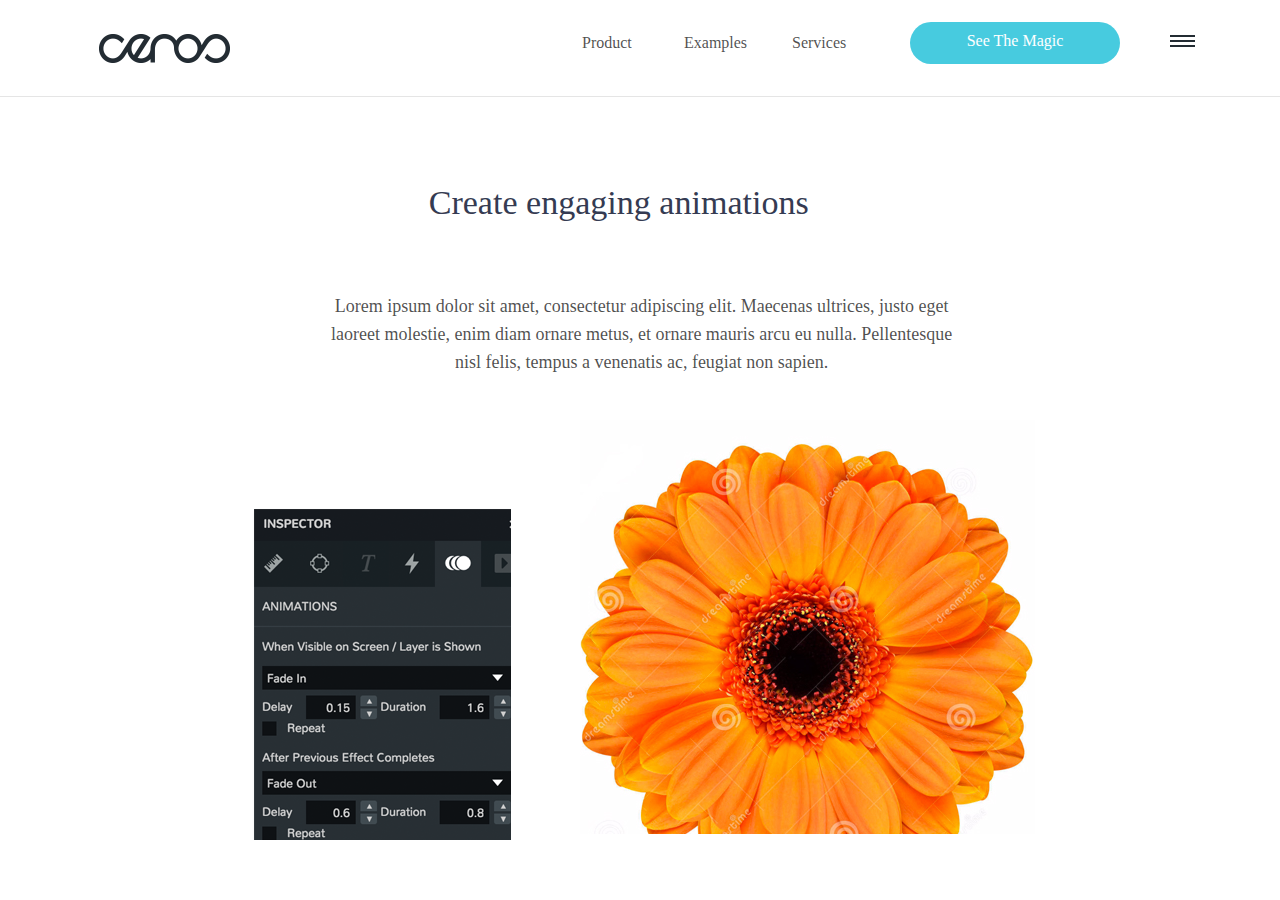
==== create-engaging.html @ 71084809 "finished create engaging page" ====
<html>
<head>
	<title>Create Engaging</title>
	<link rel="stylesheet" type="text/css" href="stylesheets/reset.css">
	<link rel="stylesheet" type="text/css" href="stylesheets/style.css">
</head>
<body>
	<nav>
		<img class="ceros-logo" src="images/ceros-logo.png">
		<a class="product-link text-link-style" href="#">Product</a>
		<a class="examples-link text-link-style" href="#">Examples</a>
		<a class="services-link text-link-style" href="#">Services</a>
		<div class="see-the-magic-button">
			<p>See The Magic</p>
		</div>
		<img class="hamburger-nav" src="images/hamburger-nav_03.png">
		<hr class="nav-hr">
	</nav>
	<div class="create-engaging">
		<h3>Create engaging animations</h3>
		<p>Lorem ipsum dolor sit amet, consectetur adipiscing elit. Maecenas ultrices, justo eget laoreet molestie, enim diam ornare metus, et ornare mauris arcu eu nulla. Pellentesque nisl felis, tempus a venenatis ac, feugiat non sapien.</p>
		<div class="inspector">
		</div>
		<div class="flower">
		</div>
	</div>
</body>
</html>
---- stylesheets/style.css ----
html {
	font-family: 'Avenir';
	font-weight: 200;
}

nav {
	left: 0px;
	top: 0px;
	width: 1300px;
	height: 95px;
	z-index: 100;
}

.ceros-logo {
	margin-left: 90px;
	margin-top: 27px;
}

.text-link-style {
	text-decoration: none;
	color: rgba(115, 115, 115, 1);
}

.text-link-style:hover {
	opacity: .8;
}

.product-link {
  font-size: 16px;
  color: rgba(0, 0, 0, 0.702);
  line-height: 4.589;
  text-align: center;
  position: absolute;
  left: 582px;
  top: 5.788px;
  z-index: 93;
  }

.examples-link {
  font-size: 16px;
  font-family: "Avenir";
  color: rgba(0, 0, 0, 0.702);
  line-height: 4.589;
  text-align: center;
  position: absolute;
  left: 684px;
  top: 5.788px;
  z-index: 92;
}

.services-link {
  font-size: 16px;
  font-family: "Avenir";
  color: rgba(0, 0, 0, 0.702);
  line-height: 4.589;
  text-align: center;
  position: absolute;
  left: 792px;
  top: 5.788px;
  z-index: 91;
}

.see-the-magic-button {
	position: absolute;
	left: 910px;
	top: 22px;
	width: 210px;
	height: 42px;
	z-index: 86;
	background-color: rgba(71, 203, 223, 1);
	vertical-align: center;
	border-radius: 30px;
	color: white;
}


.see-the-magic-button:hover {
	cursor: pointer;
	opacity: .8;
}

.see-the-magic-button p {
	padding-top: 10.5px;
	text-align: center;
}

.hamburger-nav {
	position: absolute;
	left: 1170px;
	top: 33px;
}

.hamburger-nav:hover {
	opacity: .8;
	cursor: pointer;
}

.nav-hr {
	position: absolute;
	top: 88px;
	width: 100%;
	background-color: rgba(229, 229, 229, 1);
	border: none;
	height: 1px;
}

.features-buttons .latest-features-button {
	position: absolute;
	left: 210px;
	top: 152px;
}

.features-buttons .powerful-design-tools-button {
	position: absolute;
	left: 385px;
	top: 152px;
}

.features-buttons .publish-instantly-button {
	position: absolute;
    left: 610px;
    top: 152px;
}

.features-buttons .analytics-button {
	position: absolute;
	left: 810px;
	top: 152px;
}

.features-buttons .sdk-button {
	position: absolute;
	left: 990px;
	top: 152px;
}

.create-rich-header {
	font-size: 30.848px;
	color: rgb(53, 59, 82);
	line-height: 1.215;
	text-align: center;
	-moz-transform: matrix( 1.22974348722331,0,0,1.22701253971668,0,0);
	-webkit-transform: matrix( 1.22974348722331,0,0,1.22701253971668,0,0);
	-ms-transform: matrix( 1.22974348722331,0,0,1.22701253971668,0,0);
	position: absolute;
	left: 444.342px;
	top: 314.766px;
	z-index: 90;
}

.create-rich-content {
	font-size: 18px;
	color: rgba(53, 59, 82, 0.702);
	line-height: 1.556;
	text-align: center;
	position: absolute;
	left: 376.615px;
	top: 395.628px;
	width: 544px;
	height: 74px;
	z-index: 90;
}

.splash-background {
  background-image: url("../images/ipad-splash_02.png");
  position: absolute;
  left: 30px;
  top: 400px;
  width: 1300px;
  height: 900px;
  z-index: 80;
  background-repeat: no-repeat;
}

/* all the tools section **************************************************/

.all-the-tools {
  position: absolute;
  left: 0px;
  top: 0px;
  width: 1300px;
  z-index: 55;	
}

.all-the-tools h3 {
  font-size: 30.848px;
  color: rgb(53, 59, 82);
  line-height: 1.315;
  text-align: left;
  -moz-transform: matrix( 1.22974348722331,0,0,1.22701253971668,0,0);
  -webkit-transform: matrix( 1.22974348722331,0,0,1.22701253971668,0,0);
  -ms-transform: matrix( 1.22974348722331,0,0,1.22701253971668,0,0);
  margin-left: 115px;
  margin-top: 357px;
  z-index: 54;
  width: 170px;
}

.all-the-tools p {
  font-size: 18px;
  font-family: "Avenir";
  color: rgba(53, 59, 82, 0.702);
  line-height: 1.556;
  text-align: left;
  margin-left: 90px;
  margin-top: 32px;
  width: 317px;
  height: 130px;
  z-index: 53;
}

.learn-more-button {
	margin-left: 90px;
	margin-top: 32px;
	background-color: rgb(71, 203, 223);
	width: 198px;
	height: 44px;
	z-index: 51;
	border-radius: 30px;
	text-align: center;
}

.learn-more-button:hover {
	cursor: pointer;
	opacity: .8;
}

.learn-more-button p {
	vertical-align: center;
	margin-left: 50px;
	position: relative;
	top: 6px;
	color: white;
}

.purse {
	background-image: url("../images/purse.png");
	background-repeat: no-repeat;
	position: absolute;
	top: 180px;
	left: 526px;
	width: 800px;
	height: 637px;
	z-index: 50;
}

/* create engaging ***********************/

.create-engaging h3 {
	margin-top: 90px;
    margin-left: 470.745px;
    font-size: 30.848px;
    color: rgb(53, 59, 82);
    line-height: 1.215;
    text-align: left;
    -moz-transform: matrix( 1.1046253457882,0,0,1.10217225385059,0,0);
    -webkit-transform: matrix( 1.1046253457882,0,0,1.10217225385059,0,0);
    -ms-transform: matrix( 1.1046253457882,0,0,1.10217225385059,0,0);
    z-index: 44;
}

.create-engaging p {
  font-size: 18px;
  color: rgba(0, 0, 0, 0.702);
  line-height: 1.556;
  text-align: center;
  margin-left: 319.169px;
  margin-top: 70px;
  width: 645px;
  height: 75px;
  z-index: 43;
}

.inspector {
	background-image: url("../images/inspector.png");
  	margin-left: 231px;
  	margin-top: 126px;
  	width: 280px;
  	height: 347px;
  	z-index: 39;
}

.flower {
   background-image: url("../images/flower.jpg");
   background-repeat: no-repeat;
   position: absolute;
   left: 580px;
   top: 420px;
   width: 560px;
   height: 442px;
   z-index: 40;
}
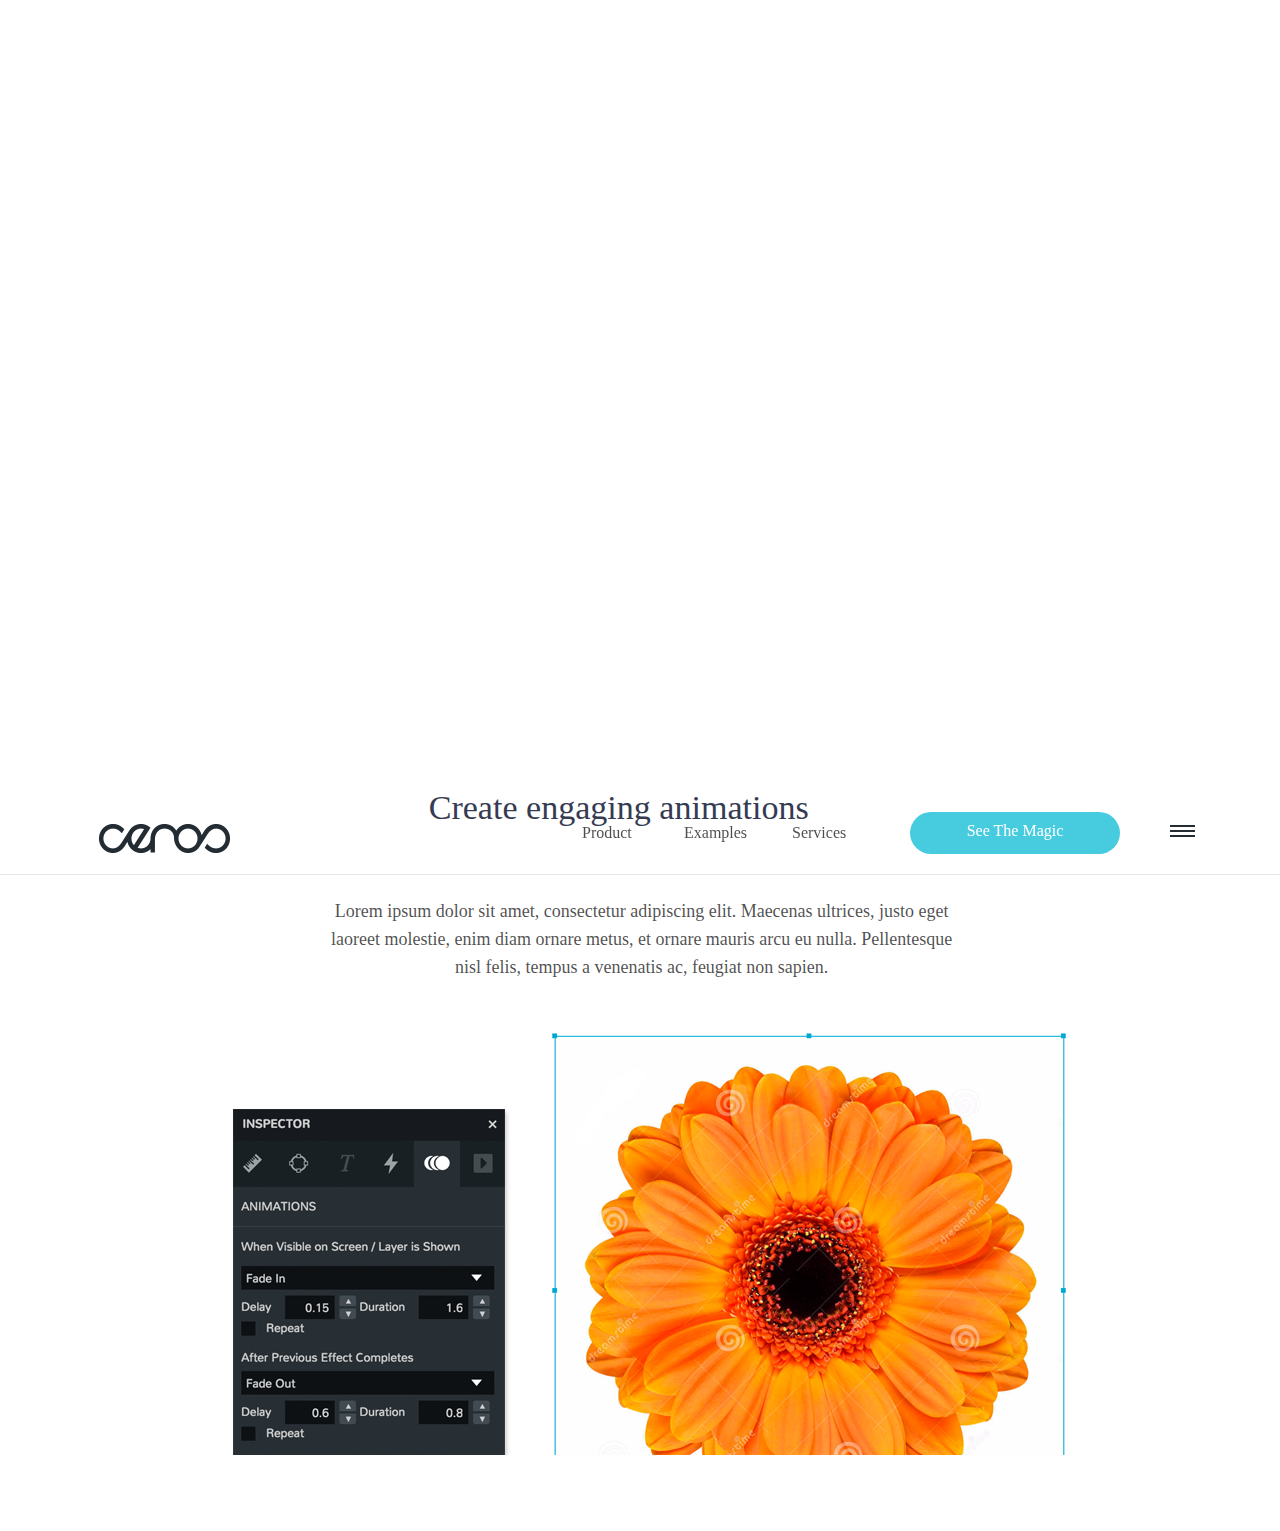
==== commit 2d3974bf: "finised refactor for every-interaction section" ====
--- a/create-engaging.html
+++ b/create-engaging.html
@@ -19,9 +19,7 @@
 	<div class="create-engaging">
 		<h3>Create engaging animations</h3>
 		<p>Lorem ipsum dolor sit amet, consectetur adipiscing elit. Maecenas ultrices, justo eget laoreet molestie, enim diam ornare metus, et ornare mauris arcu eu nulla. Pellentesque nisl felis, tempus a venenatis ac, feugiat non sapien.</p>
-		<div class="inspector">
-		</div>
-		<div class="flower">
+		<div class="inspector-flower">
 		</div>
 	</div>
 </body>
--- a/stylesheets/style.css
+++ b/stylesheets/style.css
@@ -4,12 +4,24 @@
 }
 
 nav {
-	left: 0px;
-	top: 0px;
-	width: 1300px;
-	height: 95px;
+	width: 100%;
+	height: 85px;
 	z-index: 100;
-}
+	position: fixed;
+}
+
+.nav-overlay {
+	position: absolute;
+	width: 100%;
+	height: 100%;
+	background-color: white;
+	z-index: -40;
+}
+
+.home {
+	position: relative;
+}
+
 
 .ceros-logo {
 	margin-left: 90px;
@@ -34,7 +46,7 @@
   left: 582px;
   top: 5.788px;
   z-index: 93;
-  }
+ }
 
 .examples-link {
   font-size: 16px;
@@ -71,12 +83,13 @@
 	vertical-align: center;
 	border-radius: 30px;
 	color: white;
+	margin-bottom: 25px;
 }
 
 
 .see-the-magic-button:hover {
 	cursor: pointer;
-	opacity: .8;
+	opacity: .9;
 }
 
 .see-the-magic-button p {
@@ -96,41 +109,45 @@
 }
 
 .nav-hr {
-	position: absolute;
-	top: 88px;
+	position: relative;
+	top: 13px;
 	width: 100%;
 	background-color: rgba(229, 229, 229, 1);
 	border: none;
 	height: 1px;
 }
 
+.features-buttons {
+	height: 250px;
+}
+
 .features-buttons .latest-features-button {
-	position: absolute;
-	left: 210px;
+	position: relative;
+	left: 180px;
 	top: 152px;
 }
 
 .features-buttons .powerful-design-tools-button {
-	position: absolute;
-	left: 385px;
+	position: relative;
+	left: 270px;
 	top: 152px;
 }
 
 .features-buttons .publish-instantly-button {
-	position: absolute;
-    left: 610px;
+	position: relative;
+    left: 360px;
     top: 152px;
 }
 
 .features-buttons .analytics-button {
-	position: absolute;
-	left: 810px;
+	position: relative;
+	left: 450px;
 	top: 152px;
 }
 
 .features-buttons .sdk-button {
-	position: absolute;
-	left: 990px;
+	position: relative;
+	left: 540px;
 	top: 152px;
 }
 
@@ -138,13 +155,12 @@
 	font-size: 30.848px;
 	color: rgb(53, 59, 82);
 	line-height: 1.215;
-	text-align: center;
 	-moz-transform: matrix( 1.22974348722331,0,0,1.22701253971668,0,0);
 	-webkit-transform: matrix( 1.22974348722331,0,0,1.22701253971668,0,0);
 	-ms-transform: matrix( 1.22974348722331,0,0,1.22701253971668,0,0);
-	position: absolute;
-	left: 444.342px;
-	top: 314.766px;
+	position: relative;
+	margin-top: 80px;
+	margin-left: 500px;
 	z-index: 90;
 }
 
@@ -153,9 +169,9 @@
 	color: rgba(53, 59, 82, 0.702);
 	line-height: 1.556;
 	text-align: center;
-	position: absolute;
+	position: relative;
 	left: 376.615px;
-	top: 395.628px;
+	margin-top: 50px;
 	width: 544px;
 	height: 74px;
 	z-index: 90;
@@ -165,22 +181,22 @@
   background-image: url("../images/ipad-splash_02.png");
   position: absolute;
   left: 30px;
-  top: 400px;
+  top: 440px;
   width: 1300px;
   height: 900px;
+  z-index: -80;
+  background-repeat: no-repeat;
+}
+
+/* all the tools section **************************************************/
+
+.all-the-tools {
+  position: relative;
+  width: 1300px;
   z-index: 80;
-  background-repeat: no-repeat;
-}
-
-/* all the tools section **************************************************/
-
-.all-the-tools {
-  position: absolute;
-  left: 0px;
-  top: 0px;
-  width: 1300px;
-  z-index: 55;	
-}
+  top: 400px;
+}
+
 
 .all-the-tools h3 {
   font-size: 30.848px;
@@ -190,11 +206,13 @@
   -moz-transform: matrix( 1.22974348722331,0,0,1.22701253971668,0,0);
   -webkit-transform: matrix( 1.22974348722331,0,0,1.22701253971668,0,0);
   -ms-transform: matrix( 1.22974348722331,0,0,1.22701253971668,0,0);
-  margin-left: 115px;
-  margin-top: 357px;
+  margin-left: 109px;
+  margin-top: 500px;
   z-index: 54;
   width: 170px;
-}
+  display: inline-block;
+}
+
 
 .all-the-tools p {
   font-size: 18px;
@@ -237,7 +255,7 @@
 	background-image: url("../images/purse.png");
 	background-repeat: no-repeat;
 	position: absolute;
-	top: 180px;
+	top: 400px;
 	left: 526px;
 	width: 800px;
 	height: 637px;
@@ -246,8 +264,9 @@
 
 /* create engaging ***********************/
 
+
 .create-engaging h3 {
-	margin-top: 90px;
+	margin-top: 790px;
     margin-left: 470.745px;
     font-size: 30.848px;
     color: rgb(53, 59, 82);
@@ -271,6 +290,16 @@
   z-index: 43;
 }
 
+.inspector-flower {
+	background-image: url("../images/flower-inspector_03.png");
+	z-index: 100;
+	width: 100%;
+	height: 500px;
+	background-repeat: no-repeat;
+	margin-left: 231px;
+	margin-top: 59px;
+}
+/*
 .inspector {
 	background-image: url("../images/inspector.png");
   	margin-left: 231px;
@@ -289,4 +318,340 @@
    width: 560px;
    height: 442px;
    z-index: 40;
-}+}*/
+
+/* every-interaction ****************/
+.every-interaction h3 {
+	font-size: 30.848px;
+	color: rgb(53, 59, 82);
+	line-height: 1.215;
+	text-align: left;
+	-moz-transform: matrix( 1.1046253457882,0,0,1.10217225385059,0,0);
+	-webkit-transform: matrix( 1.1046253457882,0,0,1.10217225385059,0,0);
+	-ms-transform: matrix( 1.1046253457882,0,0,1.10217225385059,0,0);
+	margin-left: 510.831px;
+	margin-top: 90px;
+	z-index: 42;
+}
+
+.every-interaction p {
+	font-size: 18px;
+	color: rgba(0, 0, 0, 0.702);
+	line-height: 1.556;
+	text-align: center;
+	margin-left: 319.169px;
+	margin-top: 70px;
+	width: 645px;
+	height: 75px;
+	z-index: 43;
+}
+
+.laptop {
+	margin-left: 0;
+	margin-top: 40px;
+	width: 100%;
+	height: 1300px;
+	background-image: url('../images/laptop-typography.png');
+	background-repeat: no-repeat;
+	z-index: -20;
+}
+
+.typography h2 {
+	font-size: 30.848px;
+	font-family: "Bodoni 72";
+	color: rgb(20, 196, 222);
+	font-weight: bold;
+	line-height: 1.215;
+	text-align: left;
+	-moz-transform: matrix( 4.05529294096394,0,0,4.04628716678353,0,0);
+	-webkit-transform: matrix( 4.05529294096394,0,0,4.04628716678353,0,0);
+	-ms-transform: matrix( 4.05529294096394,0,0,4.04628716678353,0,0);
+	position: absolute;
+	left: 923.543px;
+	top: 1240.26px;
+	z-index: 25;
+}
+
+.typography h3 {
+	font-size: 30.848px;
+	font-family: "Avenir";
+	color: red;
+	color: rgb(53, 59, 82);
+	line-height: 1.215;
+	text-align: left;
+	-moz-transform: matrix( 1.22974348722331,0,0,1.22701253971668,0,0);
+	-webkit-transform: matrix( 1.22974348722331,0,0,1.22701253971668,0,0);
+	-ms-transform: matrix( 1.22974348722331,0,0,1.22701253971668,0,0);
+	position: absolute;
+	left: 355.174px;
+	top: 1250px;
+	z-index: 200;
+	width: 20px;
+}
+
+.typography p {
+	position: absolute;
+	font-size: 18px;
+	color: rgba(53, 59, 82, 0.702);
+  	line-height: 1.556;
+ 	text-align: left;
+	top: 1380;
+	left: 545.174px;
+	width: 321px;
+}
+
+/* collaboration ****************/
+
+
+.collaboration h3 {
+	font-size: 30.848px;
+	color: rgb(53, 59, 82);
+	line-height: 1.215;
+	text-align: left;
+	-moz-transform: matrix( 1.1046253457882,0,0,1.10217225385059,0,0);
+	-webkit-transform: matrix( 1.1046253457882,0,0,1.10217225385059,0,0);
+	-ms-transform: matrix( 1.1046253457882,0,0,1.10217225385059,0,0);
+	margin-left: 580.831px;
+	margin-top: 90px;
+	z-index: 42;
+}
+
+.collaboration p {
+	font-size: 18px;
+	color: rgba(0, 0, 0, 0.702);
+	line-height: 1.556;
+	text-align: center;
+	margin-left: 319.169px;
+	margin-top: 70px;
+	width: 645px;
+	height: 75px;
+	z-index: 43;
+}
+
+.collaboration h4 {
+	font-size: 30.848px;
+	font-family: "Bodoni";
+	font-weight: 100;
+	color: rgb(0, 0, 0);
+	line-height: 1.215;
+	text-align: center;
+	-moz-transform: matrix( 4.35620007264466,0,0,4.35620007264463,0,0);
+	-webkit-transform: matrix( 4.35620007264466,0,0,4.35620007264463,0,0);
+	-ms-transform: matrix( 4.35620007264466,0,0,4.35620007264463,0,0);
+	z-index: 18;
+	margin-top: 130px;
+	margin-left: -380px;
+}
+
+.watch {
+	background-image: url("../images/watch.jpg");
+	background-repeat: no-repeat;
+	margin-left: 790px;
+	margin-top: -110px;
+	z-index: 17;
+	width: 600px;
+	height: 451px;
+
+}
+
+/* say hi *********/
+
+.say-hi h3 {
+	font-size: 30.848px;
+	color: rgb(53, 59, 82);
+	line-height: 1.215;
+/*	text-align: center;
+*/	-moz-transform: matrix( 1.1046253457882,0,0,1.10217225385059,0,0);
+	-webkit-transform: matrix( 1.1046253457882,0,0,1.10217225385059,0,0);
+	-ms-transform: matrix( 1.1046253457882,0,0,1.10217225385059,0,0);
+	margin-left: 600.831px;
+	margin-top: 90px;
+	z-index: 42;
+}
+
+.say-hi p {
+	font-size: 18px;
+	color: rgba(0, 0, 0, 0.702);
+	line-height: 1.556;
+	text-align: center;
+	margin-left: 290.169px;
+	margin-top: 70px;
+	width: 645px;
+	height: 75px;
+	z-index: 43;
+}
+
+form {
+	width: 500px;
+	margin-left: 420px;
+}
+
+input[type="text"], textarea {
+	width: 377px;
+	height: 41px;
+	padding: 0;
+}
+
+input[type="text"] {
+	margin: 10px;
+}
+
+::-webkit-input-placeholder {
+	color: rgba(0, 0, 0, 0.702);
+	padding-left: 20px;
+	font-size: 12px;
+}
+
+:-moz-placeholder {
+	color: rgba(0, 0, 0, 0.702);
+	margin-left: 20px;
+}
+
+::-moz-placeholder {
+	color: rgba(0, 0, 0, 0.702);
+	margin-left: 20px;
+}
+
+:-ms-input-placeholder {  
+	color: rgba(0, 0, 0, 0.702);
+	margin-left: 20px;
+}
+
+.lets-do-it-button {
+	margin-left: 93px;
+	margin-top: 10px;
+	background-color: rgb(71, 203, 223);
+	width: 198px;
+	height: 44px;
+	z-index: 51;
+	border-radius: 30px;
+	text-align: center;
+}
+
+.lets-do-it-button p {
+	position: relative;
+	margin-left: -220px;
+	top: 8px;
+	color: white;
+}
+
+.lets-do-it-button:hover {
+	cursor: pointer;
+	opacity: .8;
+}
+
+/* free resources */
+
+.free-resources-background {
+	background-color: rgba(242, 242, 242, 1);
+	height: 100%;
+	width: 100%;
+	z-index: -100;
+	position: absolute;
+}
+
+.free-resources h3 {
+	font-size: 30.848px;
+	color: rgb(53, 59, 82);
+	line-height: 1.215;
+	text-align: center;
+	-moz-transform: matrix( 1.1046253457882,0,0,1.10217225385059,0,0);
+	-webkit-transform: matrix( 1.1046253457882,0,0,1.10217225385059,0,0);
+	-ms-transform: matrix( 1.1046253457882,0,0,1.10217225385059,0,0);
+	margin-left: -100.831px;
+	padding-top: 90px;
+	z-index: 42;
+}
+
+#three-images {
+	margin-top: 63px;
+	background-image: url("../images/footer.png");
+	background-repeat: no-repeat;
+	width: 100%;
+	height: 331px;
+}
+
+#three-column-wrapper {
+	display: block;
+	width: 1360px;
+	height: 220px;
+}
+
+#first p, #second p, #third p {
+	word-wrap: break-word;
+	font-size: 23px;
+	text-align: left;
+	padding-left: 35px;
+	padding-right: 35px;
+	padding-top: 50px;
+	color: rgba(83, 206, 223, 1);
+	line-height: 34px;
+}
+
+.sub-head {
+	color: rgba(0, 0, 0, 0.702);
+	margin-bottom: 20px;
+}
+
+.footer-content {
+	color: rgba(0, 0, 0, 0.702);
+	position: relative;
+	top: 35px;
+	font-size: 17px;
+}
+
+#first {
+	float: left;
+	width: 437px;
+}
+
+#second {
+	display: block;
+	width: 438px;
+	word-wrap: break-word;
+	float: left;
+}
+
+#third {
+	display: block;
+	width: 436px;
+	float: left;
+}
+
+footer {
+	background-color: black;
+	height: 194px;
+	width: 1360px;
+	clear: both;
+	position: relative;
+	top: 60px;
+	display: block;
+	color: white;
+}
+
+.footer-column {
+	width: 340px;
+	float: left;
+}
+
+.footer-column p {
+	position: relative;
+	top: 50px;
+	left: 118px;
+	color: gray;
+	line-height: 30px;
+}
+
+.number, .ceros-copy, .address, .sprites {
+	color: white;
+}
+
+i {
+	color: white;
+	margin-right: 24px;
+}
+
+i:hover {
+	cursor: pointer;
+	opacity: .8;
+}
